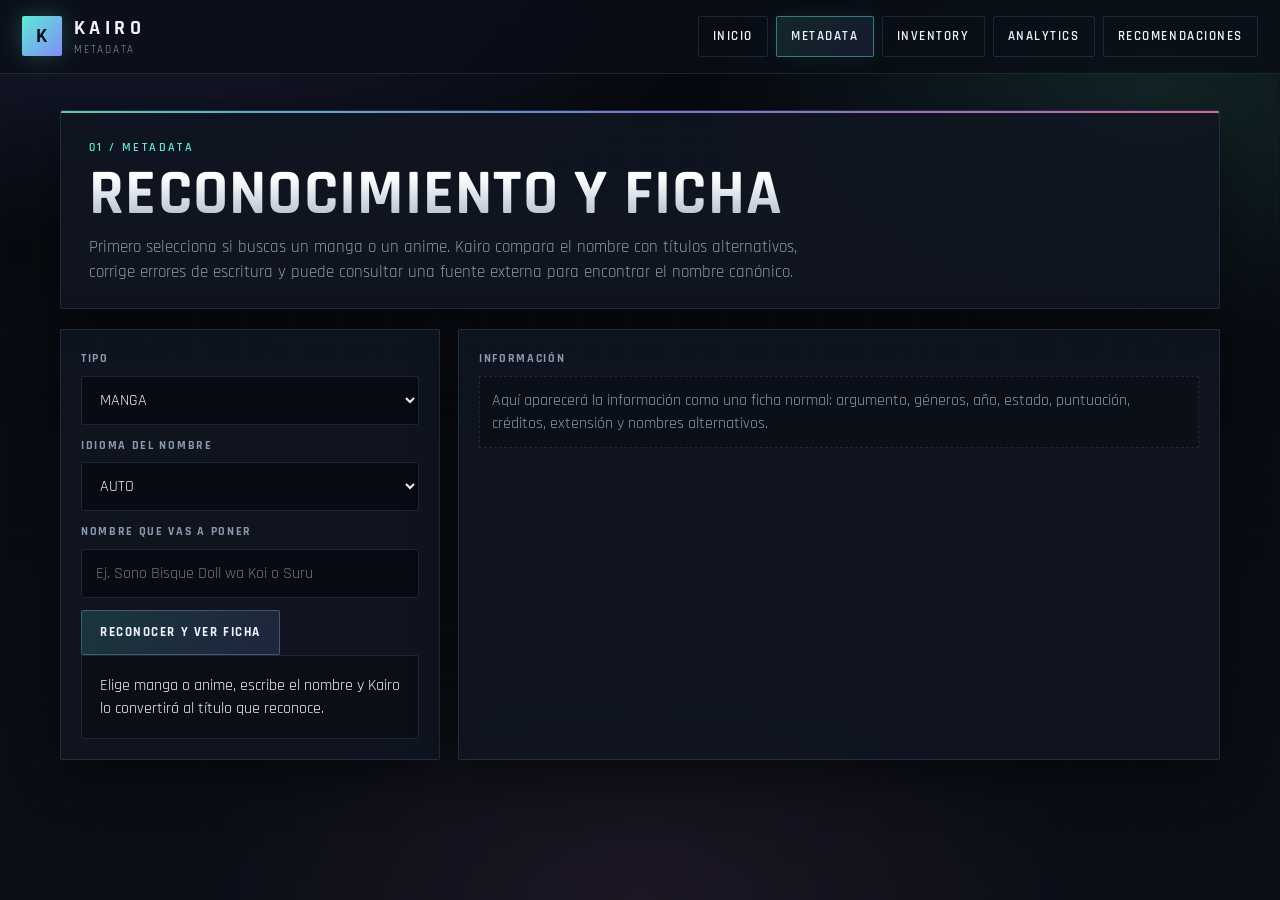
==== modules/metadata.html @ 0561fa3c "Add files via upload" ====
<!DOCTYPE html><html lang="es"><head><meta charset="UTF-8"><meta name="viewport" content="width=device-width,initial-scale=1.0"><meta name="description" content="Kairo Metadata — fichas legibles de anime y manga"><title>Kairo — Metadata</title>  <link rel="stylesheet" href="../assets/css/kairo.css">
</head><body><div id="loadingScreen" class="loading-screen square"><div class="loader-box square"><div class="loading-arrow"></div><div class="loading-text">Cargando Metadata</div></div></div><div class="module-page app"><header class="site-header"><a class="brand-link" href="../index.html"><div class="brand"><div class="brand-mark square">K</div><div class="brand-copy"><div class="brand-name">KAIRO</div><div class="brand-subtitle">METADATA</div></div></div></a><nav class="main-nav"><a class="nav-button square" href="../index.html">INICIO</a><a class="nav-button square active" href="metadata.html">METADATA</a><a class="nav-button square" href="inventory.html">INVENTORY</a><a class="nav-button square" href="analytics.html">ANALYTICS</a><a class="nav-button square" href="recommendations.html">RECOMENDACIONES</a></nav></header><main class="module-main"><section class="module-heading square"><p class="eyebrow">01 / METADATA</p><h1>RECONOCIMIENTO Y FICHA</h1><p>Primero selecciona si buscas un manga o un anime. Kairo compara el nombre con títulos alternativos, corrige errores de escritura y puede consultar una fuente externa para encontrar el nombre canónico.</p></section><section class="tool-grid"><div class="tool-panel square"><label for="metadataType">TIPO</label><select id="metadataType" class="square-select"><option value="Manga">MANGA</option><option value="Anime">ANIME</option></select><label for="metadataLang">IDIOMA DEL NOMBRE</label><select id="metadataLang" class="square-select"><option value="auto">AUTO</option><option value="es">ESPAÑOL</option><option value="en">INGLÉS</option><option value="ja">JAPONÉS / ROMAJI</option></select><label for="metadataQuery">NOMBRE QUE VAS A PONER</label><input id="metadataQuery" class="square-input" placeholder="Ej. Sono Bisque Doll wa Koi o Suru"><button id="metadataSearch" class="action-button square" type="button">RECONOCER Y VER FICHA</button><div id="metadataResult" class="result-box square">Elige manga o anime, escribe el nombre y Kairo lo convertirá al título que reconoce.</div></div><div class="tool-panel square"><div class="panel-title">INFORMACIÓN</div><div id="metadataCard" class="empty-state">Aquí aparecerá la información como una ficha normal: argumento, géneros, año, estado, puntuación, créditos, extensión y nombres alternativos.</div></div></section></main></div>
<script src="../assets/data/catalog.js"></script>
<script src="../assets/data/title-aliases.js"></script>
<script src="../assets/data/title-profiles.js"></script>
<script src="../assets/js/kairo-core.js"></script>
<script src="../assets/js/kairo-services.js"></script>
<script src="../assets/js/kairo-modules.js"></script>
<script>
  window.addEventListener('load', function(){
    document.getElementById('app')?.classList.add('ready');
    document.querySelector('.module-page')?.classList.add('ready');
    document.getElementById('loadingScreen')?.classList.add('is-hidden');
  });
</script>
</body></html>
---- assets/css/kairo.css ----
/* Kairo UI — consolidated, rich interface, 60fps-friendly animations */
@import url("https://fonts.googleapis.com/css2?family=Rajdhani:wght@400;500;600;700&display=swap");

:root{
  --bg:#07090f;
  --bg-2:#0b0f18;
  --header:rgba(10,14,22,.82);
  --panel:rgba(16,22,34,.88);
  --panel-solid:#101622;
  --panel-2:#151d2c;
  --line:rgba(120,150,190,.18);
  --line-strong:rgba(140,170,210,.35);
  --text:#eef3fb;
  --muted:#8b98ad;
  --accent:#5eead4;
  --accent-2:#818cf8;
  --accent-3:#f472b6;
  --danger:#fb7185;
  --ok:#34d399;
  --glow:0 0 40px rgba(94,234,212,.12);
  --shadow:0 18px 50px rgba(0,0,0,.45);
  --content:1200px;
  --ease:cubic-bezier(.22,1,.36,1);
  --radius:2px;
}

*,*::before,*::after{box-sizing:border-box}
html{scroll-behavior:smooth}
body{
  margin:0;min-height:100vh;
  font-family:"Rajdhani",system-ui,sans-serif;
  font-size:16px;line-height:1.45;
  color:var(--text);
  background:var(--bg);
  overflow-x:hidden;
}
body::before{
  content:"";
  position:fixed;inset:0;z-index:-2;
  background:
    radial-gradient(1200px 600px at 10% -10%, rgba(129,140,248,.18), transparent 55%),
    radial-gradient(900px 500px at 90% 10%, rgba(94,234,212,.12), transparent 50%),
    radial-gradient(800px 500px at 50% 100%, rgba(244,114,182,.08), transparent 55%),
    linear-gradient(180deg,var(--bg),var(--bg-2));
  animation:bgShift 18s ease-in-out infinite alternate;
  will-change:transform;
}
body::after{
  content:"";
  position:fixed;inset:0;z-index:-1;pointer-events:none;
  background-image:
    linear-gradient(rgba(255,255,255,.03) 1px, transparent 1px),
    linear-gradient(90deg, rgba(255,255,255,.03) 1px, transparent 1px);
  background-size:48px 48px;
  mask-image:radial-gradient(ellipse at center, #000 30%, transparent 75%);
  animation:gridDrift 28s linear infinite;
  will-change:transform;
  opacity:.55;
}
@keyframes bgShift{
  0%{transform:translate3d(0,0,0) scale(1)}
  100%{transform:translate3d(0,-18px,0) scale(1.03)}
}
@keyframes gridDrift{
  0%{transform:translate3d(0,0,0)}
  100%{transform:translate3d(48px,48px,0)}
}

a{color:inherit;text-decoration:none}
button,input,select{font:inherit;color:inherit}
img{max-width:100%;display:block}

/* Loader — GPU spin */
.loading-screen{
  position:fixed;inset:0;z-index:9999;
  display:grid;place-items:center;
  background:rgba(7,9,15,.92);
  backdrop-filter:blur(10px);
  transition:opacity .35s var(--ease), visibility .35s;
}
.loading-screen.is-hidden{opacity:0;visibility:hidden;pointer-events:none}
.loader-box{
  display:grid;gap:14px;place-items:center;
  padding:28px 36px;
  border:1px solid var(--line-strong);
  background:var(--panel);
  box-shadow:var(--glow),var(--shadow);
}
.loading-arrow{
  width:36px;height:36px;
  border:3px solid rgba(94,234,212,.2);
  border-top-color:var(--accent);
  border-radius:50%;
  animation:spin .7s linear infinite;
  will-change:transform;
}
@keyframes spin{to{transform:rotate(360deg)}}
.loading-text{letter-spacing:.18em;text-transform:uppercase;font-weight:600;font-size:13px;color:var(--muted)}

/* App shell */
.app{min-height:100vh;display:flex;flex-direction:column}
.app:not(.ready){opacity:0}
.app.ready{animation:fadeIn .45s var(--ease) both}
@keyframes fadeIn{from{opacity:0;transform:translate3d(0,8px,0)}to{opacity:1;transform:none}}

.site-header{
  position:sticky;top:0;z-index:50;
  display:flex;align-items:center;justify-content:space-between;gap:16px;
  padding:14px 22px;
  background:var(--header);
  border-bottom:1px solid var(--line);
  backdrop-filter:blur(16px) saturate(140%);
}
.brand{display:flex;align-items:center;gap:12px}
.brand-mark{
  width:40px;height:40px;display:grid;place-items:center;
  font-weight:700;font-size:20px;letter-spacing:.04em;
  background:linear-gradient(135deg,var(--accent),var(--accent-2));
  color:#061016;
  box-shadow:0 0 24px rgba(94,234,212,.25);
}
.brand-name{font-weight:700;font-size:20px;letter-spacing:.22em}
.brand-subtitle{font-size:11px;letter-spacing:.16em;color:var(--muted);text-transform:uppercase}

.main-nav{display:flex;flex-wrap:wrap;gap:8px}
.nav-button{
  padding:10px 14px;
  border:1px solid var(--line);
  background:transparent;
  letter-spacing:.12em;font-weight:600;font-size:13px;
  transition:border-color .2s, background .2s, transform .2s var(--ease), box-shadow .2s;
}
.nav-button:hover{
  border-color:var(--line-strong);
  background:rgba(255,255,255,.03);
  transform:translateY(-1px);
}
.nav-button.active{
  border-color:rgba(94,234,212,.45);
  background:linear-gradient(135deg,rgba(94,234,212,.12),rgba(129,140,248,.1));
  box-shadow:0 0 20px rgba(94,234,212,.08);
}

/* Layout */
.module-main,.main-content{max-width:var(--content);margin:0 auto;padding:36px 20px 72px;width:100%}
.module-heading,.hero-panel,.tool-panel,.info-card,.panel-card{
  border:1px solid var(--line);
  background:var(--panel);
  box-shadow:var(--shadow);
  position:relative;
  overflow:hidden;
}
.module-heading::before,.hero-panel::before{
  content:"";position:absolute;left:0;top:0;right:0;height:2px;
  background:linear-gradient(90deg,var(--accent),var(--accent-2),var(--accent-3));
  opacity:.85;
}
.module-heading{padding:28px 28px 24px;margin-bottom:20px}
.module-heading .eyebrow,.eyebrow{
  margin:0;font-size:12px;letter-spacing:.2em;text-transform:uppercase;color:var(--accent);
  font-weight:600;
}
.module-heading h1,.hero-title{
  margin:8px 0 10px;font-size:clamp(34px,6vw,64px);line-height:.95;letter-spacing:.02em;
  background:linear-gradient(180deg,#fff 20%,#a8b4c8);
  -webkit-background-clip:text;background-clip:text;color:transparent;
}
.module-heading p{margin:0;max-width:720px;color:var(--muted);font-size:17px}

/* Home modules grid */
.modules-grid{
  display:grid;
  grid-template-columns:repeat(auto-fit,minmax(240px,1fr));
  gap:16px;margin-top:22px;
}
.module-card{
  display:block;padding:22px;
  border:1px solid var(--line);
  background:linear-gradient(160deg,rgba(20,28,42,.95),rgba(12,16,26,.95));
  box-shadow:var(--shadow);
  transition:transform .25s var(--ease), border-color .25s, box-shadow .25s;
  animation:cardIn .55s var(--ease) both;
  will-change:transform;
}
.module-card:nth-child(1){animation-delay:.05s}
.module-card:nth-child(2){animation-delay:.1s}
.module-card:nth-child(3){animation-delay:.15s}
.module-card:nth-child(4){animation-delay:.2s}
.module-card:nth-child(5){animation-delay:.25s}
@keyframes cardIn{
  from{opacity:0;transform:translate3d(0,16px,0)}
  to{opacity:1;transform:translate3d(0,0,0)}
}
.module-card:hover{
  transform:translate3d(0,-4px,0);
  border-color:rgba(94,234,212,.35);
  box-shadow:0 20px 40px rgba(0,0,0,.4), 0 0 30px rgba(94,234,212,.08);
}
.module-card h3{margin:0 0 8px;font-size:22px;letter-spacing:.08em}
.module-card p{margin:0;color:var(--muted);font-size:15px}
.module-index{font-size:12px;letter-spacing:.18em;color:var(--accent);margin-bottom:10px;font-weight:700}

/* Forms */
.tool-grid{display:grid;grid-template-columns:minmax(280px,380px) minmax(0,1fr);gap:18px}
.tool-panel{padding:20px}
.tool-panel label,.panel-title{
  display:block;font-weight:700;letter-spacing:.14em;font-size:12px;
  margin:0 0 8px;color:var(--muted);text-transform:uppercase;
}
.square-input,.square-select,input.square-input,select.square-select{
  width:100%;
  background:rgba(8,12,20,.9);
  border:1px solid var(--line);
  padding:12px 14px;
  margin-bottom:12px;
  outline:none;
  transition:border-color .2s, box-shadow .2s;
}
.square-input:focus,.square-select:focus{
  border-color:rgba(94,234,212,.5);
  box-shadow:0 0 0 3px rgba(94,234,212,.1);
}

.action-button,.square-button{
  display:inline-flex;align-items:center;justify-content:center;
  padding:12px 18px;
  border:1px solid var(--line-strong);
  background:linear-gradient(135deg,rgba(94,234,212,.16),rgba(129,140,248,.14));
  letter-spacing:.12em;font-weight:700;font-size:13px;text-transform:uppercase;
  cursor:pointer;
  transition:transform .2s var(--ease), box-shadow .2s, border-color .2s, filter .2s;
}
.action-button:hover,.square-button:hover{
  transform:translateY(-1px);
  border-color:rgba(94,234,212,.5);
  box-shadow:0 8px 24px rgba(94,234,212,.12);
}
.action-button:active,.square-button:active{transform:translateY(0)}
.action-button:disabled{opacity:.55;cursor:wait;transform:none}
.action-button.secondary,.square-button.secondary{
  background:transparent;
}
.metadata-actions,.recognize-actions{display:flex;flex-wrap:wrap;gap:8px;margin-top:14px}

/* Results / cards */
.result-box,.info-card,.inventory-card,.empty-state{
  border:1px solid var(--line);
  background:rgba(10,14,22,.75);
  padding:18px;
}
.info-card{padding:22px;animation:cardIn .4s var(--ease) both}
.info-kicker{font-size:11px;letter-spacing:.16em;color:var(--accent);font-weight:700}
.info-card h2{margin:6px 0 4px;font-size:clamp(26px,4vw,40px)}
.meta-line{color:var(--muted);margin:0 0 12px}
.tag-row{display:flex;flex-wrap:wrap;gap:6px;margin:10px 0}
.tag{
  border:1px solid var(--line);
  padding:4px 10px;font-size:13px;
  background:rgba(94,234,212,.06);
}
.info-grid{display:grid;grid-template-columns:repeat(3,minmax(0,1fr));gap:10px;margin-top:14px}
.info-cell{border:1px solid var(--line);padding:12px;background:rgba(0,0,0,.2)}
.info-cell strong{display:block;font-size:18px}
.info-cell span{color:var(--muted);font-size:11px;letter-spacing:.1em;text-transform:uppercase}
.synopsis{margin-top:14px;color:#d5dce8;line-height:1.55}
.synopsis strong{display:block;margin-bottom:6px;letter-spacing:.08em}
.metadata-alternatives{border-top:1px solid var(--line);margin-top:16px;padding-top:14px}
.metadata-alternatives p{margin:6px 0 0;color:var(--muted)}
.recognized-title{font-weight:700;color:var(--accent)}

/* Inventory */
.inventory-toolbar{display:grid;gap:8px;margin-bottom:10px}
.inventory-sections{display:grid;grid-template-columns:1fr 1fr;gap:16px;margin-top:18px}
.section-block h3{margin:0 0 10px;letter-spacing:.12em;font-size:14px;color:var(--muted)}
.inventory-card{
  margin-bottom:10px;
  transition:border-color .2s, transform .2s var(--ease);
}
.inventory-card:hover{border-color:var(--line-strong)}
.inventory-card header{display:flex;justify-content:space-between;gap:10px;align-items:center;cursor:pointer}
.inventory-units{display:grid;gap:6px;margin-top:10px}
.unit-row{display:flex;align-items:center;justify-content:space-between;gap:8px;padding:8px;border:1px solid var(--line)}

/* Recognize / report panels */
.recognize-panel,.report-panel,.alt-picker{
  margin:12px 0;padding:14px;
  border:1px solid var(--line-strong);
  background:linear-gradient(160deg,rgba(94,234,212,.06),rgba(129,140,248,.05));
  animation:cardIn .3s var(--ease) both;
}
.recognize-panel[hidden],.report-panel[hidden]{display:none!important}
.recognize-alts,.report-alts,.alt-picker-list{display:flex;flex-wrap:wrap;gap:6px}
.report-hint,.recognize-meta{opacity:.85;font-size:.92rem;margin:0}
.inventory-notice,.notice{
  margin:10px 0;padding:12px 14px;
  border:1px solid var(--line);
  background:rgba(0,0,0,.25);
  min-height:1.4em;
}
.notice[data-tone="error"],.inventory-notice[data-tone="error"]{border-color:rgba(251,113,133,.5);color:#fecdd3}
.notice[data-tone="success"],.inventory-notice[data-tone="success"]{border-color:rgba(52,211,153,.45);color:#a7f3d0}

/* Status footer home */
.status-bar{
  margin-top:auto;padding:14px 22px;
  border-top:1px solid var(--line);
  display:flex;flex-wrap:wrap;gap:16px;
  color:var(--muted);font-size:13px;letter-spacing:.08em;
}

/* Square corners identity */
.square,.square-input,.square-select,.action-button,.nav-button,
.tool-panel,.info-card,.module-card,.loader-box,.tag,.info-cell,
.inventory-card,.result-box{border-radius:var(--radius)!important}

/* Responsive */
@media(max-width:900px){
  .tool-grid,.inventory-sections{grid-template-columns:1fr}
  .site-header{flex-direction:column;align-items:flex-start}
  .info-grid{grid-template-columns:1fr 1fr}
}
@media(max-width:560px){
  .info-grid{grid-template-columns:1fr}
  .module-main{padding:24px 14px 56px}
}

/* Reduced motion */
@media(prefers-reduced-motion:reduce){
  *,*::before,*::after{
    animation-duration:.01ms!important;
    animation-iteration-count:1!important;
    transition-duration:.01ms!important;
  }
  body::before,body::after{animation:none}
}


/* ========== FIXES: texto legible, sin barras blancas ========== */
h1,h2,h3,h4,strong,p,span,small,label,button,a{
  -webkit-text-fill-color:unset;
  background-clip:unset;
  -webkit-background-clip:unset;
}
.module-heading h1{
  background:linear-gradient(180deg,#fff 20%,#a8b4c8);
  -webkit-background-clip:text;
  background-clip:text;
  -webkit-text-fill-color:transparent;
  color:transparent;
}

/* Inventory cards */
.inventory-card{
  display:block;
  margin-bottom:12px;
  padding:0;
  overflow:hidden;
  background:rgba(12,16,26,.92);
  border:1px solid var(--line);
}
.inventory-card-head{
  width:100%;
  display:flex;
  align-items:center;
  justify-content:space-between;
  gap:12px;
  padding:14px 16px;
  border:0;
  background:transparent;
  color:var(--text);
  text-align:left;
  cursor:pointer;
}
.inventory-card-head .card-main{
  display:flex;
  flex-direction:column;
  gap:4px;
  min-width:0;
}
.inventory-card-head strong{
  display:block;
  color:#f5f8fc !important;
  font-size:18px;
  font-weight:700;
  line-height:1.25;
  white-space:normal;
  background:none !important;
  -webkit-text-fill-color:#f5f8fc !important;
}
.inventory-card-head small{
  color:var(--muted) !important;
  font-size:13px;
  background:none !important;
}
.card-arrow{color:var(--accent);font-size:18px;flex-shrink:0}
.inventory-card-body{padding:0 16px 14px;border-top:1px solid var(--line)}
.card-tools{
  display:flex;justify-content:space-between;align-items:center;gap:10px;
  padding:10px 0;color:var(--muted);font-size:13px;flex-wrap:wrap;
}
.title-delete{
  border:1px solid var(--line);
  background:transparent;
  color:var(--danger);
  padding:6px 10px;
  cursor:pointer;
  letter-spacing:.08em;
  font-size:12px;
}
.unit-list{display:grid;gap:6px}
.unit-row{
  display:flex;align-items:center;justify-content:space-between;gap:10px;
  padding:10px 12px;
  border:1px solid var(--line);
  background:rgba(0,0,0,.22);
}
.unit-name{color:var(--text);font-weight:600}
.ticket-control{
  display:inline-flex;align-items:center;gap:6px;
  color:var(--ok);cursor:pointer;user-select:none;
}
.ticket-control input{width:16px;height:16px;accent-color:var(--accent)}
.unit-delete{
  width:32px;height:32px;border:1px solid var(--line);
  background:transparent;color:var(--muted);cursor:pointer;
}
.unit-delete:hover{color:var(--danger);border-color:var(--danger)}
.inventory-empty,.inventory-empty-unit,.empty-state{
  color:var(--muted);padding:12px;border:1px dashed var(--line);
}

/* Analytics genre grid */
#genreGrid,.genre-grid{
  display:grid;
  grid-template-columns:repeat(auto-fill,minmax(200px,1fr));
  gap:10px;
  margin:12px 0 22px;
}
.genre-button{
  display:flex;
  flex-direction:column;
  align-items:flex-start;
  gap:4px;
  padding:14px;
  border:1px solid var(--line);
  background:rgba(12,16,26,.9);
  color:var(--text);
  cursor:pointer;
  text-align:left;
  transition:border-color .2s, transform .2s var(--ease), box-shadow .2s;
}
.genre-button strong{
  color:#fff !important;
  font-size:16px;
  background:none !important;
  -webkit-text-fill-color:#fff !important;
}
.genre-button span,.genre-button small{
  color:var(--muted) !important;
  font-size:12px;
  background:none !important;
}
.genre-button:hover,.genre-button.active{
  border-color:rgba(94,234,212,.45);
  box-shadow:0 0 20px rgba(94,234,212,.08);
  transform:translateY(-2px);
}
.rank-list{display:grid;gap:8px;margin-top:10px}
.rank-item,.rank-button{
  display:grid;
  grid-template-columns:40px 1fr auto;
  gap:12px;
  align-items:center;
  padding:12px 14px;
  border:1px solid var(--line);
  background:rgba(12,16,26,.9);
  color:var(--text);
  text-align:left;
  cursor:pointer;
}
.rank-button{width:100%;font:inherit}
.rank-number{color:var(--accent);font-weight:700;font-size:18px}
.rank-copy{display:flex;flex-direction:column;gap:2px;min-width:0}
.rank-copy strong{
  color:#fff !important;
  background:none !important;
  -webkit-text-fill-color:#fff !important;
  font-size:16px;
}
.rank-copy small{color:var(--muted)!important}
.rank-score{text-align:right}
.rank-score b{display:block;color:var(--accent);font-size:18px}
.rank-score small{color:var(--muted)}

/* Recommendations — cards visuales */
#animeRecommendations,#mangaRecommendations,.rec-grid{
  display:grid;
  grid-template-columns:repeat(auto-fill,minmax(280px,1fr));
  gap:14px;
  margin-top:12px;
}
.recommendation-card{
  display:flex;
  flex-direction:column;
  gap:10px;
  padding:18px;
  border:1px solid var(--line);
  background:linear-gradient(165deg,rgba(18,24,38,.95),rgba(10,14,22,.95));
  box-shadow:var(--shadow);
  transition:transform .22s var(--ease), border-color .22s;
  animation:cardIn .45s var(--ease) both;
}
.recommendation-card:hover{
  transform:translateY(-3px);
  border-color:rgba(94,234,212,.35);
}
.rec-number{
  width:36px;height:36px;
  display:grid;place-items:center;
  border:1px solid rgba(94,234,212,.35);
  color:var(--accent);
  font-weight:700;
  font-size:13px;
  letter-spacing:.06em;
  background:rgba(94,234,212,.08);
}
.recommendation-card h3{
  margin:0;
  font-size:22px;
  color:#fff !important;
  background:none !important;
  -webkit-text-fill-color:#fff !important;
  line-height:1.2;
}
.recommendation-meta{color:var(--muted);font-size:14px}
.recommendation-tags{display:flex;flex-wrap:wrap;gap:6px}
.recommendation-tags span{
  display:inline-block;
  padding:4px 10px;
  border:1px solid var(--line);
  font-size:12px;
  color:var(--text);
  background:rgba(94,234,212,.07);
}
.rec-facts{
  display:flex;flex-wrap:wrap;gap:10px;
}
.rec-facts span{
  display:inline-flex;align-items:center;gap:6px;
  padding:6px 10px;
  border:1px solid var(--line);
  font-size:13px;
  color:var(--muted);
  background:rgba(0,0,0,.2);
}
.rec-facts b{color:var(--accent);font-size:15px}
.recommendation-card p{
  margin:0;
  color:#cfd6e4;
  font-size:14px;
  line-height:1.5;
}
.recommendation-card .reason{
  margin-top:auto;
  padding-top:10px;
  border-top:1px solid var(--line);
  color:var(--muted);
  font-size:13px;
  line-height:1.45;
}
.recommendation-empty{color:var(--muted);padding:16px;border:1px dashed var(--line)}

/* Section spacing */
.analytics-block,.rec-section{margin-bottom:28px}
.analytics-block h2,.rec-section h2{
  margin:0 0 6px;
  font-size:22px;
  letter-spacing:.06em;
  color:#fff !important;
  background:none !important;
  -webkit-text-fill-color:#fff !important;
}
.analytics-block > p,.rec-section > p{color:var(--muted);margin:0 0 12px}

/* Inventory two columns */
.inventory-board{
  display:grid;
  grid-template-columns:1fr 1fr;
  gap:20px;
  margin-top:18px;
}
.inventory-column h2{
  margin:0 0 8px;
  font-size:15px;
  letter-spacing:.14em;
  color:var(--muted);
  background:none !important;
  -webkit-text-fill-color:var(--muted) !important;
}
.inventory-column h3{
  margin:16px 0 8px;
  font-size:14px;
  letter-spacing:.1em;
  color:var(--text);
  background:none !important;
  -webkit-text-fill-color:var(--text) !important;
}
@media(max-width:900px){
  .inventory-board{grid-template-columns:1fr}
  #genreGrid,.genre-grid{grid-template-columns:1fr 1fr}
  #animeRecommendations,#mangaRecommendations{grid-template-columns:1fr}
}
@media(max-width:560px){
  #genreGrid,.genre-grid{grid-template-columns:1fr}
}

/* Inventory page sections (HTML structure) */
.inventory-layout, .inventory-columns {
  display:grid;
  grid-template-columns:1fr 1fr;
  gap:18px;
  margin-top:18px;
}
.inventory-section{
  border:1px solid var(--line);
  background:rgba(12,16,26,.75);
  padding:16px;
}
.section-head{
  display:flex;
  justify-content:space-between;
  align-items:flex-start;
  gap:12px;
  margin-bottom:12px;
}
.section-head h2{
  margin:4px 0;
  font-size:20px;
  color:#fff !important;
  background:none !important;
  -webkit-text-fill-color:#fff !important;
}
.section-head p{margin:0;color:var(--muted);font-size:14px}
.section-mark{
  width:32px;height:32px;
  display:grid;place-items:center;
  border:1px solid var(--line);
  color:var(--accent);
}
.subsections{display:grid;gap:14px}
.inventory-subsection h3{
  margin:0 0 8px;
  font-size:13px;
  letter-spacing:.12em;
  color:var(--muted);
  background:none !important;
  -webkit-text-fill-color:var(--muted) !important;
}
.inventory-list{display:grid;gap:10px;min-height:24px}

/* Tool form area on inventory */
.inventory-toolbar, .tool-panel .inventory-toolbar{
  display:grid;
  grid-template-columns:2fr 1fr 1fr;
  gap:10px;
  align-items:end;
}
@media(max-width:900px){
  .inventory-layout, .inventory-columns{grid-template-columns:1fr}
  .inventory-toolbar{grid-template-columns:1fr}
}
.inventory-sections .inventory-layout,
.inventory-sections{
  display:grid;
  grid-template-columns:1fr 1fr;
  gap:18px;
  margin-top:18px;
}
.inventory-sections .inventory-layout{
  display:contents; /* children participate in parent grid */
}
@media(max-width:900px){
  .inventory-sections .inventory-layout,
  .inventory-sections{grid-template-columns:1fr}
}
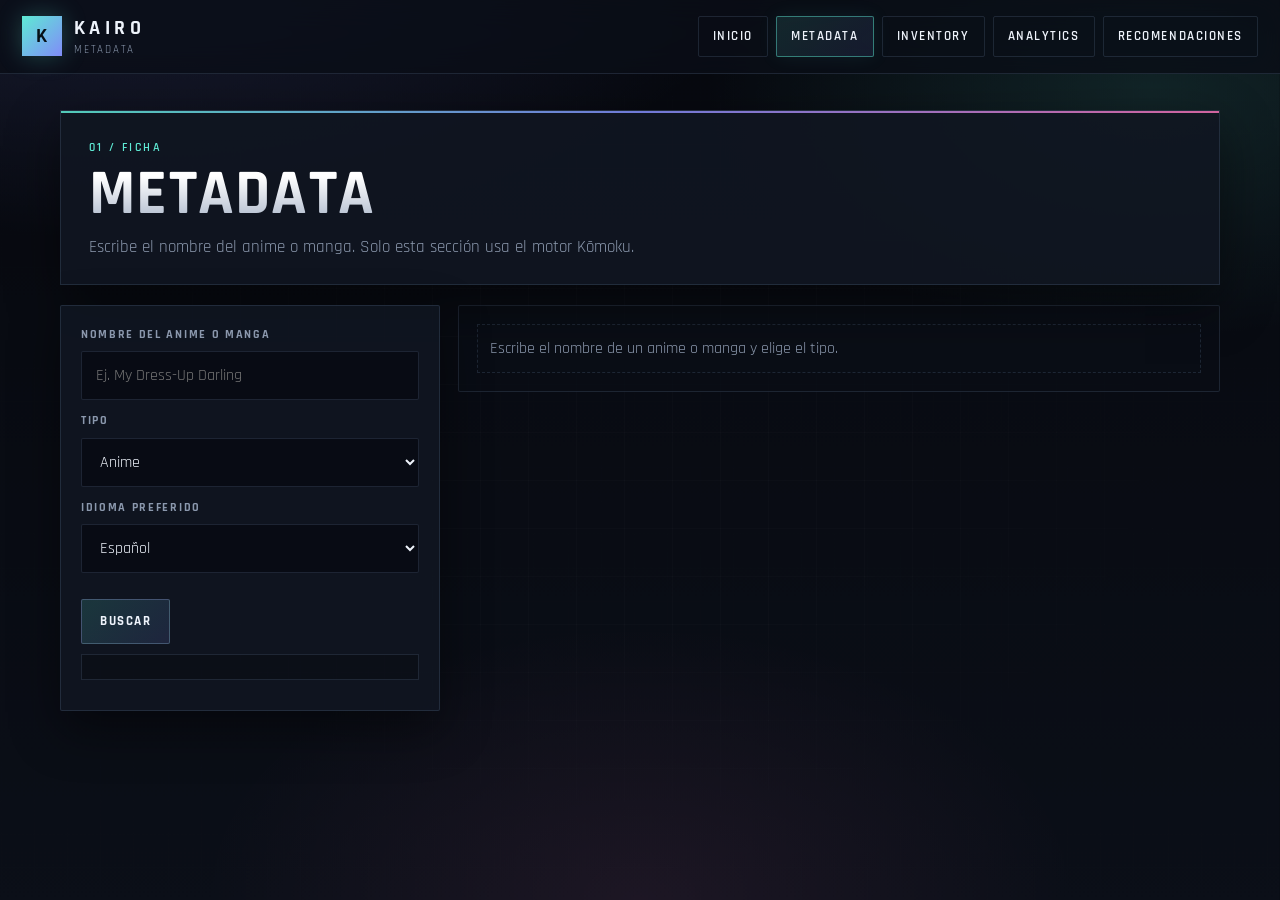
==== commit 213d6e03: "Add files via upload" ====
--- a/modules/metadata.html
+++ b/modules/metadata.html
@@ -1,16 +1,86 @@
-<!DOCTYPE html><html lang="es"><head><meta charset="UTF-8"><meta name="viewport" content="width=device-width,initial-scale=1.0"><meta name="description" content="Kairo Metadata — fichas legibles de anime y manga"><title>Kairo — Metadata</title>  <link rel="stylesheet" href="../assets/css/kairo.css">
-</head><body><div id="loadingScreen" class="loading-screen square"><div class="loader-box square"><div class="loading-arrow"></div><div class="loading-text">Cargando Metadata</div></div></div><div class="module-page app"><header class="site-header"><a class="brand-link" href="../index.html"><div class="brand"><div class="brand-mark square">K</div><div class="brand-copy"><div class="brand-name">KAIRO</div><div class="brand-subtitle">METADATA</div></div></div></a><nav class="main-nav"><a class="nav-button square" href="../index.html">INICIO</a><a class="nav-button square active" href="metadata.html">METADATA</a><a class="nav-button square" href="inventory.html">INVENTORY</a><a class="nav-button square" href="analytics.html">ANALYTICS</a><a class="nav-button square" href="recommendations.html">RECOMENDACIONES</a></nav></header><main class="module-main"><section class="module-heading square"><p class="eyebrow">01 / METADATA</p><h1>RECONOCIMIENTO Y FICHA</h1><p>Primero selecciona si buscas un manga o un anime. Kairo compara el nombre con títulos alternativos, corrige errores de escritura y puede consultar una fuente externa para encontrar el nombre canónico.</p></section><section class="tool-grid"><div class="tool-panel square"><label for="metadataType">TIPO</label><select id="metadataType" class="square-select"><option value="Manga">MANGA</option><option value="Anime">ANIME</option></select><label for="metadataLang">IDIOMA DEL NOMBRE</label><select id="metadataLang" class="square-select"><option value="auto">AUTO</option><option value="es">ESPAÑOL</option><option value="en">INGLÉS</option><option value="ja">JAPONÉS / ROMAJI</option></select><label for="metadataQuery">NOMBRE QUE VAS A PONER</label><input id="metadataQuery" class="square-input" placeholder="Ej. Sono Bisque Doll wa Koi o Suru"><button id="metadataSearch" class="action-button square" type="button">RECONOCER Y VER FICHA</button><div id="metadataResult" class="result-box square">Elige manga o anime, escribe el nombre y Kairo lo convertirá al título que reconoce.</div></div><div class="tool-panel square"><div class="panel-title">INFORMACIÓN</div><div id="metadataCard" class="empty-state">Aquí aparecerá la información como una ficha normal: argumento, géneros, año, estado, puntuación, créditos, extensión y nombres alternativos.</div></div></section></main></div>
-<script src="../assets/data/catalog.js"></script>
-<script src="../assets/data/title-aliases.js"></script>
-<script src="../assets/data/title-profiles.js"></script>
-<script src="../assets/js/kairo-core.js"></script>
-<script src="../assets/js/kairo-services.js"></script>
-<script src="../assets/js/kairo-modules.js"></script>
-<script>
-  window.addEventListener('load', function(){
-    document.getElementById('app')?.classList.add('ready');
-    document.querySelector('.module-page')?.classList.add('ready');
-    document.getElementById('loadingScreen')?.classList.add('is-hidden');
-  });
-</script>
-</body></html>
+<!DOCTYPE html>
+<html lang="es">
+<head>
+  <meta charset="UTF-8">
+  <meta name="viewport" content="width=device-width, initial-scale=1.0">
+  <meta name="description" content="Kairo Metadata — fichas de anime y manga con Kōmoku">
+  <meta name="theme-color" content="#07090f">
+  <title>Kairo — Metadata</title>
+  <link rel="stylesheet" href="../assets/css/kairo.css">
+</head>
+<body>
+  <div id="loadingScreen" class="loading-screen" aria-live="polite">
+    <div class="loader-box">
+      <div class="loading-arrow" aria-hidden="true"></div>
+      <div class="loading-text">Cargando Metadata</div>
+    </div>
+  </div>
+
+  <div id="app" class="app module-page">
+    <header class="site-header">
+      <div class="brand">
+        <div class="brand-mark" aria-hidden="true">K</div>
+        <div class="brand-copy">
+          <div class="brand-name">KAIRO</div>
+          <div class="brand-subtitle">METADATA</div>
+        </div>
+      </div>
+      <nav class="main-nav" aria-label="Módulos">
+        <a class="nav-button" href="../index.html">INICIO</a>
+        <a class="nav-button active" href="metadata.html">METADATA</a>
+        <a class="nav-button" href="inventory.html">INVENTORY</a>
+        <a class="nav-button" href="analytics.html">ANALYTICS</a>
+        <a class="nav-button" href="recommendations.html">RECOMENDACIONES</a>
+      </nav>
+    </header>
+
+    <main class="module-main">
+      <section class="module-heading">
+        <p class="eyebrow">01 / FICHA</p>
+        <h1>METADATA</h1>
+        <p>Escribe el nombre del anime o manga. Solo esta sección usa el motor Kōmoku.</p>
+      </section>
+
+      <div class="tool-grid">
+        <aside class="tool-panel">
+          <label for="metaQuery">NOMBRE DEL ANIME O MANGA</label>
+          <input id="metaQuery" class="square-input" type="search" autocomplete="off" placeholder="Ej. My Dress-Up Darling">
+
+          <label for="metaType">TIPO</label>
+          <select id="metaType" class="square-select">
+            <option value="Anime">Anime</option>
+            <option value="Manga">Manga</option>
+          </select>
+
+          <label for="metaLangPref">IDIOMA PREFERIDO</label>
+          <select id="metaLangPref" class="square-select">
+            <option value="es">Español</option>
+            <option value="en">English</option>
+            <option value="ja">日本語</option>
+          </select>
+
+          <div class="metadata-actions">
+            <button type="button" class="action-button" id="metaSearchBtn">BUSCAR</button>
+          </div>
+          <p id="metaStatus" class="notice" role="status"></p>
+        </aside>
+
+        <section>
+          <div id="metaResult" class="result-box">
+            <div class="empty-state">Escribe el nombre de un anime o manga y elige el tipo.</div>
+          </div>
+        </section>
+      </div>
+    </main>
+  </div>
+
+  <script src="../assets/js/komoku.js"></script>
+  <script src="../assets/js/metadata-komoku.js"></script>
+  <script>
+    window.addEventListener('load', function(){
+      document.getElementById('app')?.classList.add('ready');
+      document.getElementById('loadingScreen')?.classList.add('is-hidden');
+    });
+  </script>
+</body>
+</html>
